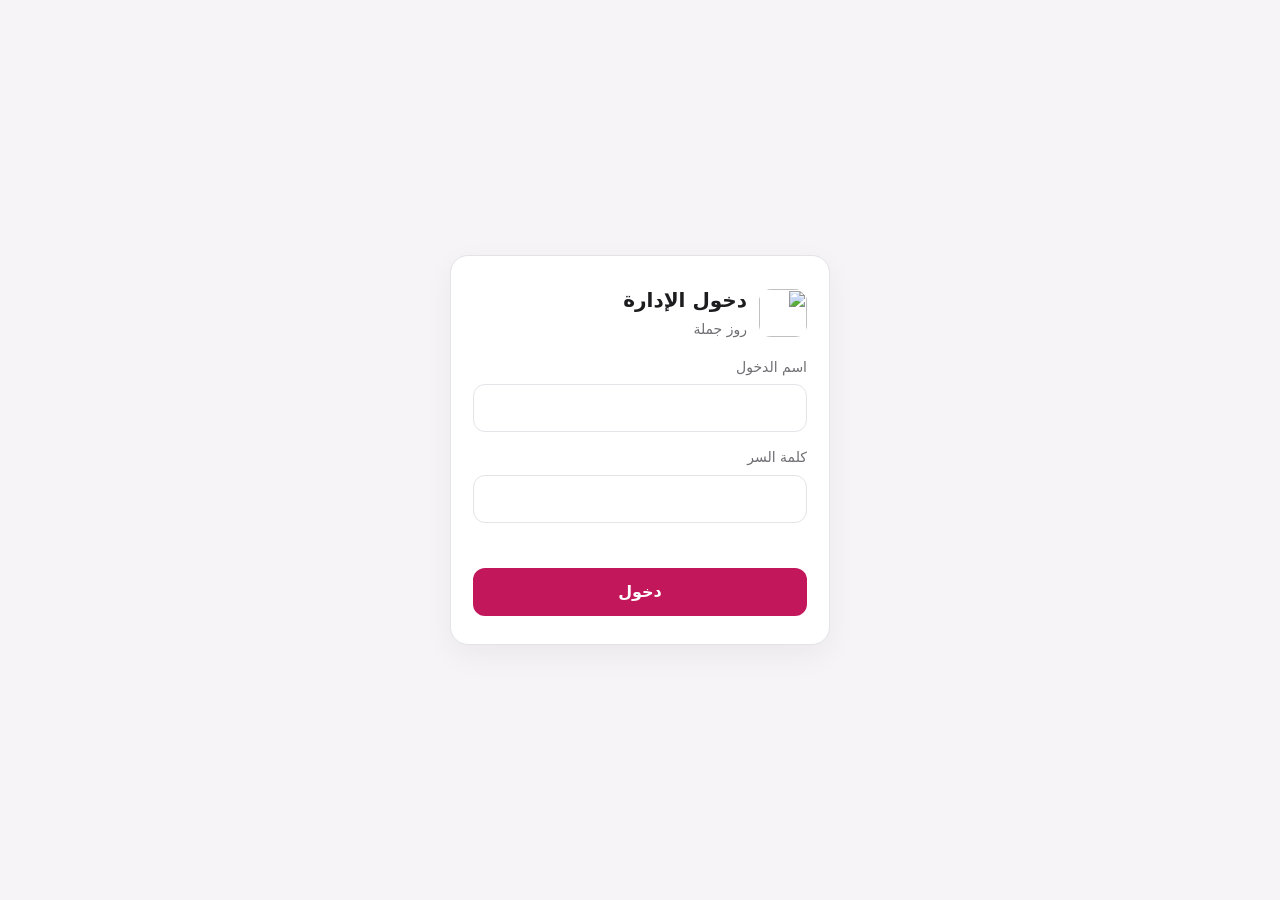
==== app/static/wholesale/login/index.html @ 574c148f "روز جملة: تطبيق منفصل عن متجر القطاعي - قاعدة بيانات مستقلة (WHOLESALE_DB_PATH) وجداول الحسابات في a" ====
<!doctype html>
<html lang="ar" dir="rtl">
<head>
<meta charset="utf-8">
<meta name="viewport" content="width=device-width, initial-scale=1">
<meta name="robots" content="noindex">
<title>دخول الإدارة · روز جملة</title>
<link rel="icon" href="/api/branding/logo">
<style>
  :root { --ink:#1d1d1f; --muted:#6e6e73; --line:#e3e3e8; --brand:#c2185b; --bg:#f6f4f7; }
  * { box-sizing: border-box; }
  body { margin:0; min-height:100vh; display:grid; place-items:center; background:var(--bg); color:var(--ink); font:16px/1.6 system-ui, "Segoe UI", Tahoma, sans-serif; padding:16px; }
  form { width:100%; max-width:380px; background:#fff; border:1px solid var(--line); border-radius:18px; padding:28px 22px; display:grid; gap:14px; box-shadow:0 10px 30px rgba(0,0,0,.05); }
  .head { display:flex; align-items:center; gap:12px; }
  .head img { width:48px; height:48px; object-fit:contain; border-radius:12px; }
  h1 { margin:0; font-size:20px; } .head span { color:var(--muted); font-size:14px; }
  label { display:grid; gap:6px; font-size:14px; color:var(--muted); }
  input { font:inherit; padding:12px 14px; border:1px solid var(--line); border-radius:12px; min-height:48px; color:var(--ink); }
  input:focus { outline:2px solid var(--brand); outline-offset:1px; }
  button { font:inherit; font-weight:700; min-height:48px; border:0; border-radius:12px; background:var(--brand); color:#fff; cursor:pointer; }
  button:disabled { opacity:.6; }
  .err { color:#b00020; font-size:14px; min-height:1.2em; margin:0; }
</style>
</head>
<body>
<form id="f" autocomplete="on">
  <div class="head"><img src="/api/branding/logo" alt=""><div><h1>دخول الإدارة</h1><span>روز جملة</span></div></div>
  <label>اسم الدخول<input id="u" name="username" autocomplete="username" dir="ltr" required maxlength="40"></label>
  <label>كلمة السر<input id="p" name="password" type="password" autocomplete="current-password" dir="ltr" required maxlength="128"></label>
  <p class="err" id="e" role="alert"></p>
  <button id="b">دخول</button>
</form>
<script>
  const f = document.getElementById('f'), b = document.getElementById('b'), e = document.getElementById('e');
  const next = (() => { const n = new URLSearchParams(location.search).get('next') || '/admin/wholesale/'; return n.startsWith('/') && !n.startsWith('//') ? n : '/admin/wholesale/'; })();
  f.onsubmit = async (ev) => {
    ev.preventDefault(); b.disabled = true; e.textContent = '';
    try {
      const r = await fetch('/api/staff/login', { method: 'POST', headers: { 'Content-Type': 'application/json' }, credentials: 'same-origin', body: JSON.stringify({ username: document.getElementById('u').value.trim(), password: document.getElementById('p').value }) });
      const d = await r.json().catch(() => ({}));
      if (!r.ok) throw new Error(typeof d.detail === 'string' ? d.detail : 'مقدرناش ندخلك. جرّب تاني.');
      location.replace(next);
    } catch (err) { e.textContent = err.message; b.disabled = false; }
  };
</script>
</body>
</html>
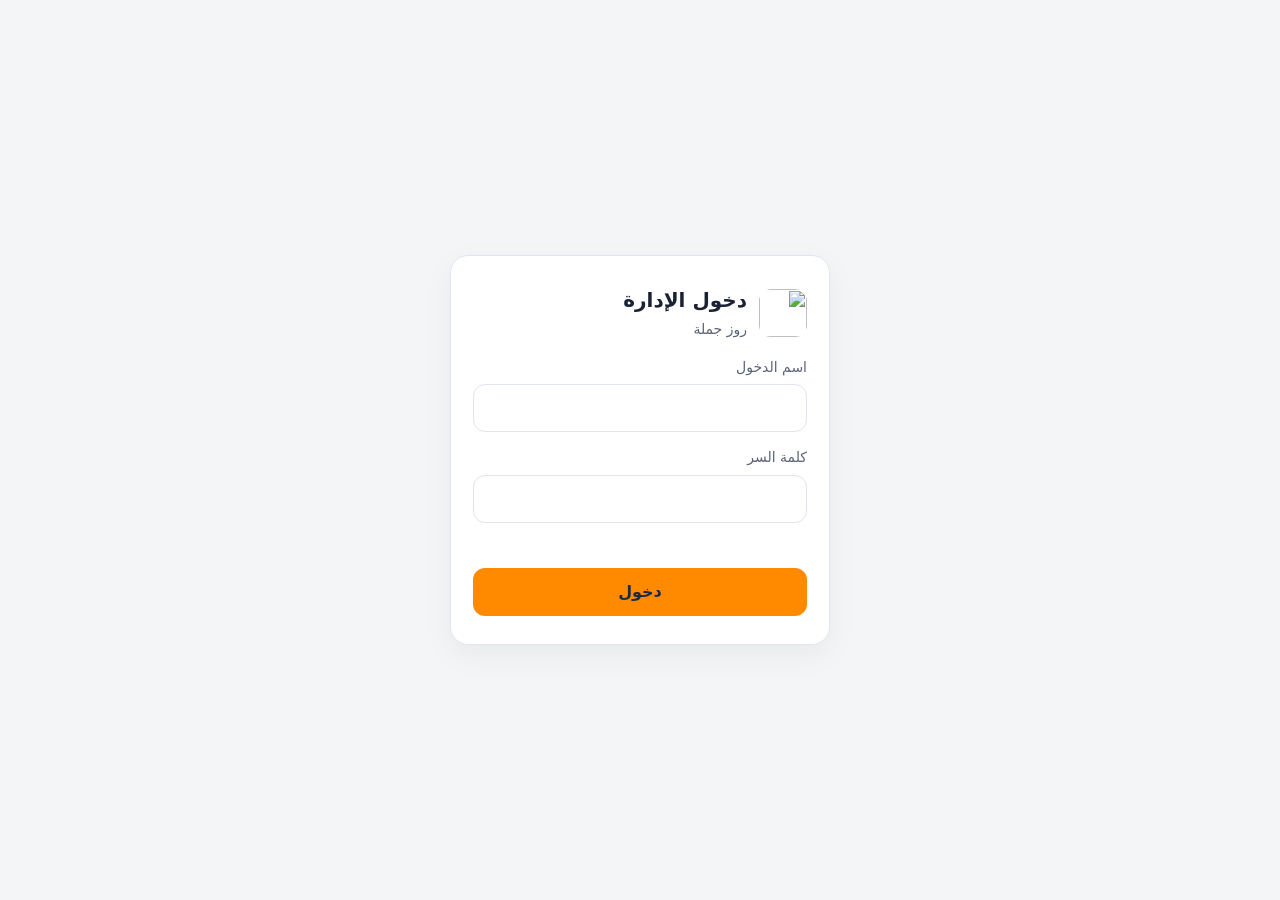
==== commit dbf94fa0: "feat: Update theme colors and styles across admin and user interfaces" ====
--- a/app/static/wholesale/login/index.html
+++ b/app/static/wholesale/login/index.html
@@ -7,7 +7,7 @@
 <title>دخول الإدارة · روز جملة</title>
 <link rel="icon" href="/api/branding/logo">
 <style>
-  :root { --ink:#1d1d1f; --muted:#6e6e73; --line:#e3e3e8; --brand:#c2185b; --bg:#f6f4f7; }
+  :root { --ink:#1A2233; --muted:#5A6478; --line:#E1E5EC; --brand:#FF8A00; --bg:#F4F5F7; --header:#1E2A44; }
   * { box-sizing: border-box; }
   body { margin:0; min-height:100vh; display:grid; place-items:center; background:var(--bg); color:var(--ink); font:16px/1.6 system-ui, "Segoe UI", Tahoma, sans-serif; padding:16px; }
   form { width:100%; max-width:380px; background:#fff; border:1px solid var(--line); border-radius:18px; padding:28px 22px; display:grid; gap:14px; box-shadow:0 10px 30px rgba(0,0,0,.05); }
@@ -16,11 +16,13 @@
   h1 { margin:0; font-size:20px; } .head span { color:var(--muted); font-size:14px; }
   label { display:grid; gap:6px; font-size:14px; color:var(--muted); }
   input { font:inherit; padding:12px 14px; border:1px solid var(--line); border-radius:12px; min-height:48px; color:var(--ink); }
-  input:focus { outline:2px solid var(--brand); outline-offset:1px; }
-  button { font:inherit; font-weight:700; min-height:48px; border:0; border-radius:12px; background:var(--brand); color:#fff; cursor:pointer; }
+  input:focus { outline:2px solid #1F5FAF; outline-offset:1px; }
+  button { font:inherit; font-weight:700; min-height:48px; border:0; border-radius:12px; background:var(--brand); color:var(--header); cursor:pointer; }
+  button:hover { background:#FF9D2E; }
   button:disabled { opacity:.6; }
   .err { color:#b00020; font-size:14px; min-height:1.2em; margin:0; }
 </style>
+  <script src="/static/wholesale/pw-toggle.js?v=2" defer></script>
 </head>
 <body>
 <form id="f" autocomplete="on">
